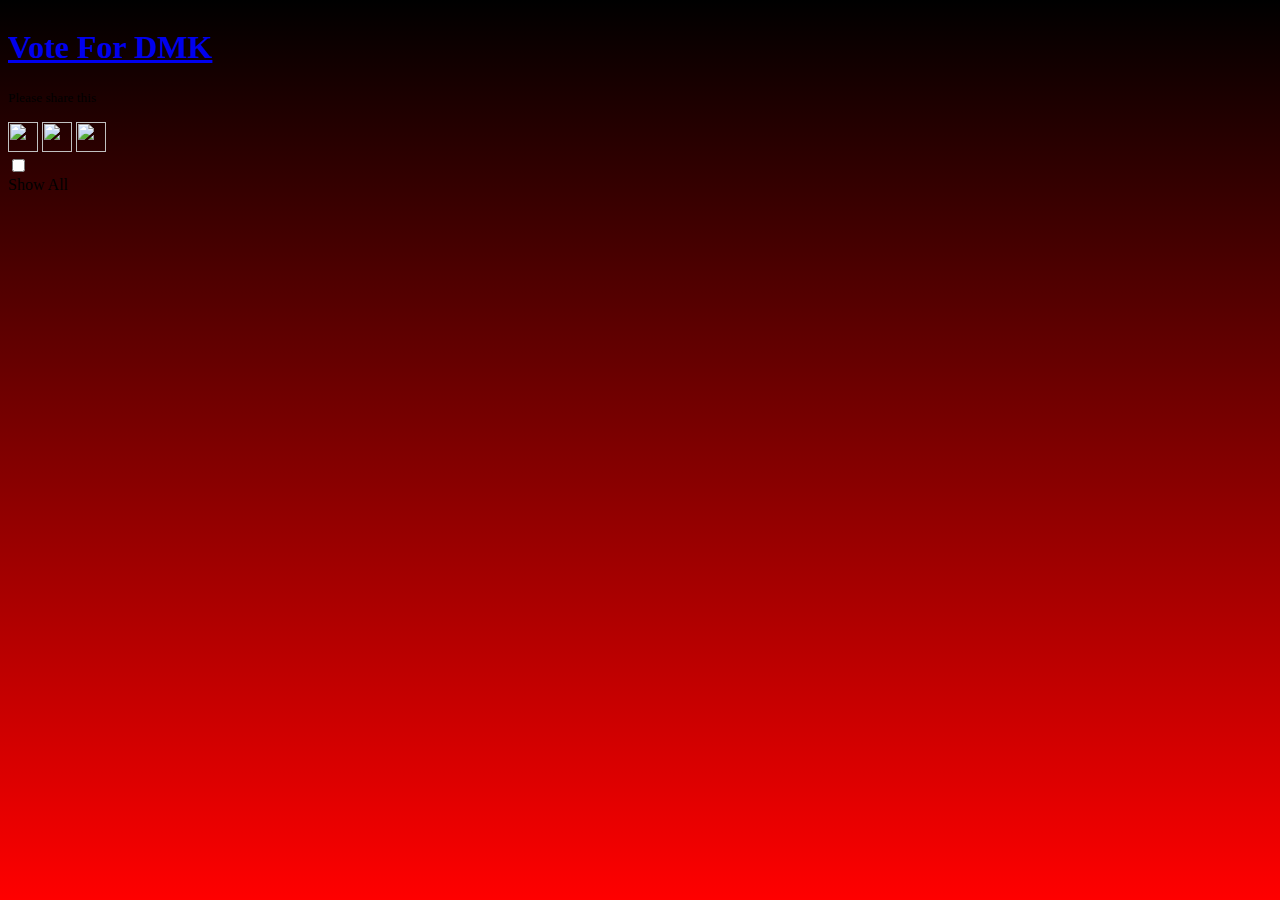
==== achievements.html @ 6b9a55b2 "news" ====
<!DOCTYPE html>
<html lang="en">
	<head>
		<meta charset="utf-8"/>
		<title>Vote for DMK</title>
		<meta content="Tamil Nadu Election. " name="description"/>
		<meta content="Vote for DMK" property="og:title"/>
		<meta content="Tamil Nadu Election" property="og:description"/>
		<meta content="image/bestoftt.png" property="og:image"/>
		<meta content="summary" name="twitter:card"/>
		<meta content="width=device-width, initial-scale=1" name="viewport"/>
		<link rel="shortcut icon" href="image/bestoftt.png" type="image/png" sizes="160x160">

		<meta name="keywords" content="Tamil Election" />

  <!-- Open Graph Meta -->
<!-- https://www.ondrinaivomvaa.in/ https://stalinani.com/  -->
  <meta property="og:url" content="https://votefordmk.github.io" />
  <meta property="og:image" content="image/bestoftt.png" />
  <meta property="og:type" content="article" />

  <!-- WhatsApp Preview -->

  <link itemprop="thumbnailUrl" href="image/bestoftt.png">
  <span itemprop="thumbnail" itemscope itemtype="http://schema.org/ImageObject">
    <link itemprop="url" href="image/bestoftt.png">
  </span>

  <!-- Twitter Summary -->
  <meta name="twitter:card" content="summary" />
  <meta name="twitter:site" content="@votefordmk" />
  <meta name="twitter:creator" content="@votefordmk" />

		<link href="css/designwebflow.css" rel="stylesheet" type="text/css"/>
		<link href="https://netdna.bootstrapcdn.com/font-awesome/3.2.1/css/font-awesome.css" rel="stylesheet">
		<script src="https://cdnjs.cloudflare.com/ajax/libs/jquery/3.2.1/jquery.min.js"></script>

		<script src="https://ajax.googleapis.com/ajax/libs/webfont/1.4.7/webfont.js" type="text/javascript"></script>
		<script type="text/javascript">WebFont.load({  google: {    families: ["Space Mono:regular,700","Merriweather Sans:regular,700,800","Chivo:regular,italic,700,700italic,900,900italic"]  }});</script>
		<!--[if lt IE 9]>
		<script src="https://cdnjs.cloudflare.com/ajax/libs/html5shiv/3.7.3/html5shiv.min.js" type="text/javascript"></script>
		<![endif] -->
		<script type="text/javascript">!function(o,c){var n=c.documentElement,t=" w-mod-";n.className+=t+"js",("ontouchstart"in o||o.DocumentTouch&&c instanceof DocumentTouch)&&(n.className+=t+"touch")}(window,document);</script>

		<script src="js/data3.json"></script>

		<style>

.social-network img {
    width: 30px;
    height: 30px;
    cursor: pointer;
}

body{
background: linear-gradient(black, red);
background-attachment: fixed;
}
.w-form-label{
text-overflow: ellipsis;
display: block;
white-space: nowrap;
overflow: hidden;
}
.html-embed {
    max-width: 80%;
}
@media (max-width: 768px){
.html-embed{
    font-size: 12px;
}
}
      
.category-collection-list-wrapper { overflow-x: hidden;}
.left-nav-div  { overflow-x: hidden;}

    /*change the thinkness of the scrollbar here*/
  ::-webkit-scrollbar {
    width: 10px;
    height: 10px;
    -webkit-box-shadow: inset 0 0 6px rgba(0,0,0,0);
    -webkit-border-radius: 10px;
    border-radius: 10px;
}
 /*add a shadow to the scrollbar here*/
::-webkit-scrollbar-track {
    -webkit-box-shadow: inset 0 0 0px rgba(0,0,0,0);
    -webkit-border-radius: 10px;
    border-radius: 10px;
}
/*this is the little scroll thumb in the bar*/
::-webkit-scrollbar-thumb {
    border-radius: 8px;
    background: #f8f8f8;
    height: 3px;
}
/*Typically you're not using this but you could if you really wanted to so I set it to be hidden, just remove this if you want it back*/
  ::-webkit-scrollbar-corner       { display: none; height: 0px; width: 0px; }

/**
CSS code : return to top button
*/
#return-to-top {
    position: fixed;
    bottom: 20px;
    right: 20px;
    background: rgb(0, 0, 0);
    background: rgba(0, 0, 0, 0.7);
    width: 50px;
    height: 50px;
    display: block;
    text-decoration: none;
    -webkit-border-radius: 35px;
    -moz-border-radius: 35px;
    border-radius: 35px;
    display: none;
    -webkit-transition: all 0.3s linear;
    -moz-transition: all 0.3s ease;
    -ms-transition: all 0.3s ease;
    -o-transition: all 0.3s ease;
    transition: all 0.3s ease;
}
#return-to-top i {
    color: #fff;
    margin: 0;
    position: relative;
    left: 16px;
    top: 13px;
    font-size: 19px;
    -webkit-transition: all 0.3s ease;
    -moz-transition: all 0.3s ease;
    -ms-transition: all 0.3s ease;
    -o-transition: all 0.3s ease;
    transition: all 0.3s ease;
}
#return-to-top:hover {
    background: rgba(0, 0, 0, 0.9);
}
#return-to-top:hover i {
    color: #fff;
    top: 5px;
}


</style>


</head>
<body class="body">
	<div role="main" class="section">
		<div class="left-nav-div">
			<a href="/" class="link-block-2 w-inline-block w--current">
				<h1 class="heading-logo">Vote For DMK</h1>
			</a>
<div class="other-links-div"><div class="social-network">
<p class="secondary-link"><small>Please share this</small></p>
<a onclick="shareOnFB()"><img src="https://stalinani.com/assets/images/fb.png"></a>
<a onclick="shareOnwhatsapp()"><img src="https://stalinani.com/assets/images/whatsapp.png"></a>
<a onclick="shareOntwitter()"><img src="https://stalinani.com/assets/images/twitter.png"></a>
</div>			</div>

<div class="category-collection-list-wrapper w-hidden-tiny w-dyn-list">
			</div>

			<div id= "cat-list" class="category-collection-list-wrapper w-dyn-list">

			</div>


			<div class="html-embed show-all-item w-hidden-main w-hidden-medium w-hidden-small w-hidden-tiny w-embed">
				<div class="checkbox w-checkbox">
					<input type="checkbox" id="clear" name="Checkbox" data-name="Checkbox" class="w-checkbox-input clear" value="all" >
						<label for="clear" class="w-form-label">Show All</label>
					</div>
			</div>

		</div>

		<div class="content-div">
			<div class="collection-list-wrapper w-dyn-list">
				<div id="target-container" class="filter-list w-dyn-items">

				</div>
			</div>
		</div>
	</div>
		<a href="javascript:" id="return-to-top"><i class="icon-chevron-up"></i></a>

</button>


</body>

	<script src="https://cdnjs.cloudflare.com/ajax/libs/mixitup/3.3.0/mixitup.min.js"></script>
	<script src="js/videoflow.js"></script>
<script>


		// ===== Scroll to Top ====
		$(window).scroll(function() {
		    if ($(this).scrollTop() >= 500) {        // If page is scrolled more than 50px
		        $('#return-to-top').fadeIn(200);    // Fade in the arrow
		    } else {
		        $('#return-to-top').fadeOut(200);   // Else fade out the arrow
		    }
		});
		$('#return-to-top').click(function() {      // When arrow is clicked
		    $('body,html').animate({
		        scrollTop : 0                       // Scroll to top of body
		    }, 500);
		});
</script>
<!-- Global site tag (gtag.js) - Google Analytics -->
<script async src="https://www.googletagmanager.com/gtag/js?id=G-0QZVCWCKF4"></script>
<script>
  window.dataLayer = window.dataLayer || [];
  function gtag(){dataLayer.push(arguments);}
  gtag('js', new Date());

  gtag('config', 'G-0QZVCWCKF4');
</script>
</html>
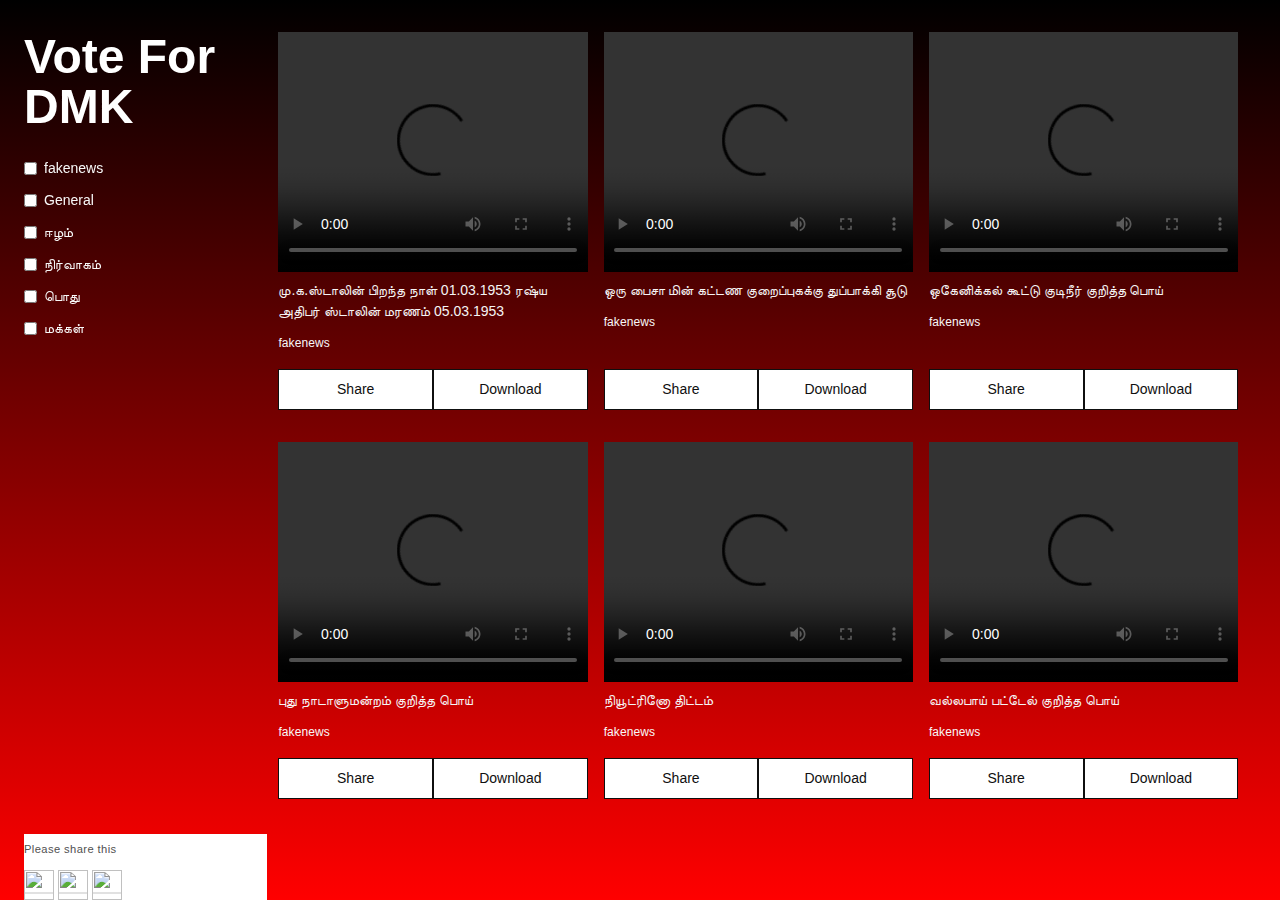
==== commit e72f7901: "Update achievements.html" ====
--- a/achievements.html
+++ b/achievements.html
@@ -3,22 +3,23 @@
 	<head>
 		<meta charset="utf-8"/>
 		<title>Vote for DMK</title>
-		<meta content="Tamil Nadu Election. " name="description"/>
-		<meta content="Vote for DMK" property="og:title"/>
-		<meta content="Tamil Nadu Election" property="og:description"/>
-		<meta content="image/bestoftt.png" property="og:image"/>
-		<meta content="summary" name="twitter:card"/>
+		<meta content="Tamil Nadu Election. DMK campaign" name="description"/>
+		<meta content="Vote for DMK?" property="og:title"/>
+		<meta content="திமுகவிற்கு ஓட்டு போட போறீங்களா? இத பார்த்துட்டு போடுங்க" property="og:description"/>
+		<meta content="image/bestoftt.png" property="og:image"/>		
 		<meta content="width=device-width, initial-scale=1" name="viewport"/>
 		<link rel="shortcut icon" href="image/bestoftt.png" type="image/png" sizes="160x160">
-
-		<meta name="keywords" content="Tamil Election" />
+		<meta name="keywords" content="Tamil, Election, DMK" />
 
   <!-- Open Graph Meta -->
 <!-- https://www.ondrinaivomvaa.in/ https://stalinani.com/  -->
+		
+<meta property="og:site_name" content="VoteforDMK"/>
   <meta property="og:url" content="https://votefordmk.github.io" />
   <meta property="og:image" content="image/bestoftt.png" />
   <meta property="og:type" content="article" />
-
+<meta property="og:title" content="Vote For DMK?" />
+<meta property="og:description" content="திமுகவிற்கு ஓட்டு போட போறீங்களா? இத பார்த்துட்டு போடுங்க" />
   <!-- WhatsApp Preview -->
 
   <link itemprop="thumbnailUrl" href="image/bestoftt.png">
@@ -26,11 +27,17 @@
     <link itemprop="url" href="image/bestoftt.png">
   </span>
 
+		
+		
   <!-- Twitter Summary -->
+
+<meta name="twitter:title" content="Vote For DMK?" />
+<meta name="twitter:description" content="திமுகவிற்கு ஓட்டு போட போறீங்களா? இத பார்த்துட்டு போடுங்க" />
+<meta name="twitter:image" content="image/bestoftt.png" />		
   <meta name="twitter:card" content="summary" />
   <meta name="twitter:site" content="@votefordmk" />
   <meta name="twitter:creator" content="@votefordmk" />
-
+		
 		<link href="css/designwebflow.css" rel="stylesheet" type="text/css"/>
 		<link href="https://netdna.bootstrapcdn.com/font-awesome/3.2.1/css/font-awesome.css" rel="stylesheet">
 		<script src="https://cdnjs.cloudflare.com/ajax/libs/jquery/3.2.1/jquery.min.js"></script>
@@ -219,4 +226,4 @@
 
   gtag('config', 'G-0QZVCWCKF4');
 </script>
-</html>+</html>
--- a/css/designwebflow.css
+++ b/css/designwebflow.css
@@ -0,0 +1,789 @@
+/* Generated on: Mon Sep 24 2018 17:21:50 GMT+0000 (UTC) */
+/* ==========================================================================
+   normalize.css v3.0.3 | MIT License | github.com/necolas/normalize.css 
+   ========================================================================== */
+/*! normalize.css v3.0.3 | MIT License | github.com/necolas/normalize.css */html{font-family:sans-serif;-ms-text-size-adjust:100%;-webkit-text-size-adjust:100%}body{margin:0}article,aside,details,figcaption,figure,footer,header,hgroup,main,menu,nav,section,summary{display:block}audio,canvas,progress,video{display:inline-block;vertical-align:baseline}audio:not([controls]){display:none;height:0}[hidden],template{display:none}a{background-color:transparent}a:active,a:hover{outline:0}abbr[title]{border-bottom:1px dotted}b,strong{font-weight:bold}dfn{font-style:italic}h1{font-size:2em;margin:.67em 0}mark{background:#ff0;color:#000}small{font-size:80%}sub,sup{font-size:75%;line-height:0;position:relative;vertical-align:baseline}sup{top:-0.5em}sub{bottom:-0.25em}img{border:0}svg:not(:root){overflow:hidden}figure{margin:1em 40px}hr{box-sizing:content-box;height:0}pre{overflow:auto}code,kbd,pre,samp{font-family:monospace,monospace;font-size:1em}button,input,optgroup,select,textarea{color:inherit;font:inherit;margin:0}button{overflow:visible}button,select{text-transform:none}button,html input[type="button"],input[type="reset"]{-webkit-appearance:button;cursor:pointer}button[disabled],html input[disabled]{cursor:default}button::-moz-focus-inner,input::-moz-focus-inner{border:0;padding:0}input{line-height:normal}input[type="checkbox"],input[type="radio"]{box-sizing:border-box;padding:0}input[type="number"]::-webkit-inner-spin-button,input[type="number"]::-webkit-outer-spin-button{height:auto}input[type="search"]{-webkit-appearance:none}input[type="search"]::-webkit-search-cancel-button,input[type="search"]::-webkit-search-decoration{-webkit-appearance:none}fieldset{border:1px solid #c0c0c0;margin:0 2px;padding:.35em .625em .75em}legend{border:0;padding:0}textarea{overflow:auto}optgroup{font-weight:bold}table{border-collapse:collapse;border-spacing:0}td,th{padding:0}
+
+/* ==========================================================================
+   Start of base Webflow CSS - If you're looking for some ultra-clean CSS, skip the boilerplate and see the unminified code below.
+   ========================================================================== */
+@font-face{font-family:'webflow-icons';src:url("[data-uri]") format('truetype');font-weight:normal;font-style:normal}[class^="w-icon-"],[class*=" w-icon-"]{font-family:'webflow-icons' !important;speak:none;font-style:normal;font-weight:normal;font-variant:normal;text-transform:none;line-height:1;-webkit-font-smoothing:antialiased;-moz-osx-font-smoothing:grayscale}.w-icon-slider-right:before{content:"\e600"}.w-icon-slider-left:before{content:"\e601"}.w-icon-nav-menu:before{content:"\e602"}.w-icon-arrow-down:before,.w-icon-dropdown-toggle:before{content:"\e603"}.w-icon-file-upload-remove:before{content:"\e900"}.w-icon-file-upload-icon:before{content:"\e903"}*{-webkit-box-sizing:border-box;-moz-box-sizing:border-box;box-sizing:border-box}html{height:100%}body{margin:0;min-height:100%;background-color:#fff;font-family:Arial,sans-serif;font-size:14px;line-height:20px;color:#333}img{max-width:100%;vertical-align:middle;display:inline-block}html.w-mod-touch *{background-attachment:scroll !important}.w-block{display:block}.w-inline-block{max-width:100%;display:inline-block}.w-clearfix:before,.w-clearfix:after{content:" ";display:table}.w-clearfix:after{clear:both}.w-hidden{display:none}.w-button{display:inline-block;padding:9px 15px;background-color:#3898EC;color:white;border:0;line-height:inherit;text-decoration:none;cursor:pointer;border-radius:0}input.w-button{-webkit-appearance:button}html[data-w-dynpage] [data-w-cloak]{color:transparent !important}.w-webflow-badge,.w-webflow-badge *{position:static;left:auto;top:auto;right:auto;bottom:auto;z-index:auto;display:block;visibility:visible;overflow:visible;overflow-x:visible;overflow-y:visible;box-sizing:border-box;width:auto;height:auto;max-height:none;max-width:none;min-height:0;min-width:0;margin:0;padding:0;float:none;clear:none;border:0 none transparent;border-radius:0;background:none;background-image:none;background-position:0 0;background-size:auto auto;background-repeat:repeat;background-origin:padding-box;background-clip:border-box;background-attachment:scroll;background-color:transparent;box-shadow:none;opacity:1;transform:none;transition:none;direction:ltr;font-family:inherit;font-weight:inherit;color:inherit;font-size:inherit;line-height:inherit;font-style:inherit;font-variant:inherit;text-align:inherit;letter-spacing:inherit;text-decoration:inherit;text-indent:0;text-transform:inherit;list-style-type:disc;text-shadow:none;font-smoothing:auto;vertical-align:baseline;cursor:inherit;white-space:inherit;word-break:normal;word-spacing:normal;word-wrap:normal}.w-webflow-badge{position:fixed !important;display:inline-block !important;visibility:visible !important;z-index:2147483647 !important;top:auto !important;right:12px !important;bottom:12px !important;left:auto !important;color:#AAADB0 !important;background-color:#fff !important;border-radius:3px !important;padding:6px 8px 6px 6px !important;font-size:12px !important;opacity:1 !important;line-height:14px !important;text-decoration:none !important;transform:none !important;margin:0 !important;width:auto !important;height:auto !important;overflow:visible !important;white-space:nowrap;box-shadow:0 0 0 1px rgba(0,0,0,0.1),0 1px 3px rgba(0,0,0,0.1)}.w-webflow-badge>img{display:inline-block !important;visibility:visible !important;opacity:1 !important;vertical-align:middle !important}h1,h2,h3,h4,h5,h6{font-weight:bold;margin-bottom:10px}h1{font-size:38px;line-height:44px;margin-top:20px}h2{font-size:32px;line-height:36px;margin-top:20px}h3{font-size:24px;line-height:30px;margin-top:20px}h4{font-size:18px;line-height:24px;margin-top:10px}h5{font-size:14px;line-height:20px;margin-top:10px}h6{font-size:12px;line-height:18px;margin-top:10px}p{margin-top:0;margin-bottom:10px}blockquote{margin:0 0 10px 0;padding:10px 20px;border-left:5px solid #E2E2E2;font-size:18px;line-height:22px}figure{margin:0;margin-bottom:10px}figcaption{margin-top:5px;text-align:center}ul,ol{margin-top:0;margin-bottom:10px;padding-left:40px}.w-list-unstyled{padding-left:0;list-style:none}.w-embed:before,.w-embed:after{content:" ";display:table}.w-embed:after{clear:both}.w-video{width:100%;position:relative;padding:0}.w-video iframe,.w-video object,.w-video embed{position:absolute;top:0;left:0;width:100%;height:100%}fieldset{padding:0;margin:0;border:0}button,html input[type="button"],input[type="reset"]{border:0;cursor:pointer;-webkit-appearance:button}.w-form{margin:0 0 15px}.w-form-done{display:none;padding:20px;text-align:center;background-color:#dddddd}.w-form-fail{display:none;margin-top:10px;padding:10px;background-color:#ffdede}label{display:block;margin-bottom:5px;font-weight:bold}.w-input,.w-select{display:block;width:100%;height:38px;padding:8px 12px;margin-bottom:10px;font-size:14px;line-height:1.42857143;color:#333333;vertical-align:middle;background-color:#ffffff;border:1px solid #cccccc}.w-input:-moz-placeholder,.w-select:-moz-placeholder{color:#999}.w-input::-moz-placeholder,.w-select::-moz-placeholder{color:#999;opacity:1}.w-input:-ms-input-placeholder,.w-select:-ms-input-placeholder{color:#999}.w-input::-webkit-input-placeholder,.w-select::-webkit-input-placeholder{color:#999}.w-input:focus,.w-select:focus{border-color:#3898EC;outline:0}.w-input[disabled],.w-select[disabled],.w-input[readonly],.w-select[readonly],fieldset[disabled] .w-input,fieldset[disabled] .w-select{cursor:not-allowed;background-color:#eeeeee}textarea.w-input,textarea.w-select{height:auto}.w-select{background-image:-webkit-linear-gradient(white 0, #f3f3f3 100%);background-image:linear-gradient(white 0, #f3f3f3 100%)}.w-select[multiple]{height:auto}.w-form-label{display:inline-block;cursor:pointer;font-weight:normal;margin-bottom:0}.w-checkbox,.w-radio{display:block;margin-bottom:5px;padding-left:20px}.w-checkbox:before,.w-radio:before,.w-checkbox:after,.w-radio:after{content:" ";display:table}.w-checkbox:after,.w-radio:after{clear:both}.w-checkbox-input,.w-radio-input{margin:4px 0 0;margin-top:1px \9;line-height:normal;float:left;margin-left:-20px}.w-radio-input{margin-top:3px}.w-file-upload{display:block;margin-bottom:10px}.w-file-upload-input{width:.1px;height:.1px;opacity:0;overflow:hidden;position:absolute;z-index:-100}.w-file-upload-default,.w-file-upload-uploading,.w-file-upload-success{display:inline-block;color:#333333}.w-file-upload-error{display:block;margin-top:10px}.w-file-upload-default.w-hidden,.w-file-upload-uploading.w-hidden,.w-file-upload-error.w-hidden,.w-file-upload-success.w-hidden{display:none}.w-file-upload-uploading-btn{display:flex;font-size:14px;font-weight:normal;cursor:pointer;margin:0;padding:8px 12px;border:1px solid #cccccc;background-color:#fafafa}.w-file-upload-file{display:flex;flex-grow:1;justify-content:space-between;margin:0;padding:8px 9px 8px 11px;border:1px solid #cccccc;background-color:#fafafa}.w-file-upload-file-name{font-size:14px;font-weight:normal;display:block}.w-file-remove-link{margin-top:3px;margin-left:10px;width:auto;height:auto;padding:3px;display:block;cursor:pointer}.w-icon-file-upload-remove{margin:auto;font-size:10px}.w-file-upload-error-msg{display:inline-block;color:#ea384c;padding:2px 0}.w-file-upload-info{display:inline-block;line-height:38px;padding:0 12px}.w-file-upload-label{display:inline-block;font-size:14px;font-weight:normal;cursor:pointer;margin:0;padding:8px 12px;border:1px solid #cccccc;background-color:#fafafa}.w-icon-file-upload-icon,.w-icon-file-upload-uploading{display:inline-block;margin-right:8px;width:20px}.w-icon-file-upload-uploading{height:20px}.w-container{margin-left:auto;margin-right:auto;max-width:940px}.w-container:before,.w-container:after{content:" ";display:table}.w-container:after{clear:both}.w-container .w-row{margin-left:-10px;margin-right:-10px}.w-row:before,.w-row:after{content:" ";display:table}.w-row:after{clear:both}.w-row .w-row{margin-left:0;margin-right:0}.w-col{position:relative;float:left;width:100%;min-height:1px;padding-left:10px;padding-right:10px}.w-col .w-col{padding-left:0;padding-right:0}.w-col-1{width:8.33333333%}.w-col-2{width:16.66666667%}.w-col-3{width:25%}.w-col-4{width:33.33333333%}.w-col-5{width:41.66666667%}.w-col-6{width:50%}.w-col-7{width:58.33333333%}.w-col-8{width:66.66666667%}.w-col-9{width:75%}.w-col-10{width:83.33333333%}.w-col-11{width:91.66666667%}.w-col-12{width:100%}.w-hidden-main{display:none !important}@media screen and (max-width:991px){.w-container{max-width:728px}.w-hidden-main{display:inherit !important}.w-hidden-medium{display:none !important}.w-col-medium-1{width:8.33333333%}.w-col-medium-2{width:16.66666667%}.w-col-medium-3{width:25%}.w-col-medium-4{width:33.33333333%}.w-col-medium-5{width:41.66666667%}.w-col-medium-6{width:50%}.w-col-medium-7{width:58.33333333%}.w-col-medium-8{width:66.66666667%}.w-col-medium-9{width:75%}.w-col-medium-10{width:83.33333333%}.w-col-medium-11{width:91.66666667%}.w-col-medium-12{width:100%}.w-col-stack{width:100%;left:auto;right:auto}}@media screen and (max-width:767px){.w-hidden-main{display:inherit !important}.w-hidden-medium{display:inherit !important}.w-hidden-small{display:none !important}.w-row,.w-container .w-row{margin-left:0;margin-right:0}.w-col{width:100%;left:auto;right:auto}.w-col-small-1{width:8.33333333%}.w-col-small-2{width:16.66666667%}.w-col-small-3{width:25%}.w-col-small-4{width:33.33333333%}.w-col-small-5{width:41.66666667%}.w-col-small-6{width:50%}.w-col-small-7{width:58.33333333%}.w-col-small-8{width:66.66666667%}.w-col-small-9{width:75%}.w-col-small-10{width:83.33333333%}.w-col-small-11{width:91.66666667%}.w-col-small-12{width:100%}}@media screen and (max-width:479px){.w-container{max-width:none}.w-hidden-main{display:inherit !important}.w-hidden-medium{display:inherit !important}.w-hidden-small{display:inherit !important}.w-hidden-tiny{display:none !important}.w-col{width:100%}.w-col-tiny-1{width:8.33333333%}.w-col-tiny-2{width:16.66666667%}.w-col-tiny-3{width:25%}.w-col-tiny-4{width:33.33333333%}.w-col-tiny-5{width:41.66666667%}.w-col-tiny-6{width:50%}.w-col-tiny-7{width:58.33333333%}.w-col-tiny-8{width:66.66666667%}.w-col-tiny-9{width:75%}.w-col-tiny-10{width:83.33333333%}.w-col-tiny-11{width:91.66666667%}.w-col-tiny-12{width:100%}}.w-widget{position:relative}.w-widget-map{width:100%;height:400px}.w-widget-map label{width:auto;display:inline}.w-widget-map img{max-width:inherit}.w-widget-map .gm-style-iw{width:90% !important;height:auto !important;top:7px !important;left:6% !important;display:inline;text-align:center;overflow:hidden}.w-widget-map .gm-style-iw+div{display:none}.w-widget-twitter{overflow:hidden}.w-widget-twitter-count-shim{display:inline-block;vertical-align:top;position:relative;width:28px;height:20px;text-align:center;background:white;border:#758696 solid 1px;border-radius:3px}.w-widget-twitter-count-shim *{pointer-events:none;-webkit-user-select:none;-moz-user-select:none;-ms-user-select:none;user-select:none}.w-widget-twitter-count-shim .w-widget-twitter-count-inner{position:relative;font-size:15px;line-height:12px;text-align:center;color:#999;font-family:serif}.w-widget-twitter-count-shim .w-widget-twitter-count-clear{position:relative;display:block}.w-widget-twitter-count-shim.w--large{width:36px;height:28px;margin-left:7px}.w-widget-twitter-count-shim.w--large .w-widget-twitter-count-inner{font-size:18px;line-height:18px}.w-widget-twitter-count-shim:not(.w--vertical){margin-left:5px;margin-right:8px}.w-widget-twitter-count-shim:not(.w--vertical).w--large{margin-left:6px}.w-widget-twitter-count-shim:not(.w--vertical):before,.w-widget-twitter-count-shim:not(.w--vertical):after{top:50%;left:0;border:solid transparent;content:" ";height:0;width:0;position:absolute;pointer-events:none}.w-widget-twitter-count-shim:not(.w--vertical):before{border-color:rgba(117,134,150,0);border-right-color:#5d6c7b;border-width:4px;margin-left:-9px;margin-top:-4px}.w-widget-twitter-count-shim:not(.w--vertical).w--large:before{border-width:5px;margin-left:-10px;margin-top:-5px}.w-widget-twitter-count-shim:not(.w--vertical):after{border-color:rgba(255,255,255,0);border-right-color:white;border-width:4px;margin-left:-8px;margin-top:-4px}.w-widget-twitter-count-shim:not(.w--vertical).w--large:after{border-width:5px;margin-left:-9px;margin-top:-5px}.w-widget-twitter-count-shim.w--vertical{width:61px;height:33px;margin-bottom:8px}.w-widget-twitter-count-shim.w--vertical:before,.w-widget-twitter-count-shim.w--vertical:after{top:100%;left:50%;border:solid transparent;content:" ";height:0;width:0;position:absolute;pointer-events:none}.w-widget-twitter-count-shim.w--vertical:before{border-color:rgba(117,134,150,0);border-top-color:#5d6c7b;border-width:5px;margin-left:-5px}.w-widget-twitter-count-shim.w--vertical:after{border-color:rgba(255,255,255,0);border-top-color:white;border-width:4px;margin-left:-4px}.w-widget-twitter-count-shim.w--vertical .w-widget-twitter-count-inner{font-size:18px;line-height:22px}.w-widget-twitter-count-shim.w--vertical.w--large{width:76px}.w-widget-gplus{overflow:hidden}.w-background-video{position:relative;overflow:hidden;height:500px;color:white}.w-background-video>video{background-size:cover;background-position:50% 50%;position:absolute;right:-100%;bottom:-100%;top:-100%;left:-100%;margin:auto;min-width:100%;min-height:100%;z-index:-100}.w-background-video>video::-webkit-media-controls-start-playback-button{display:none !important;-webkit-appearance:none}.w-slider{position:relative;height:300px;text-align:center;background:#dddddd;clear:both;-webkit-tap-highlight-color:rgba(0,0,0,0);tap-highlight-color:rgba(0,0,0,0)}.w-slider-mask{position:relative;display:block;overflow:hidden;z-index:1;left:0;right:0;height:100%;white-space:nowrap}.w-slide{position:relative;display:inline-block;vertical-align:top;width:100%;height:100%;white-space:normal;text-align:left}.w-slider-nav{position:absolute;z-index:2;top:auto;right:0;bottom:0;left:0;margin:auto;padding-top:10px;height:40px;text-align:center;-webkit-tap-highlight-color:rgba(0,0,0,0);tap-highlight-color:rgba(0,0,0,0)}.w-slider-nav.w-round>div{border-radius:100%}.w-slider-nav.w-num>div{width:auto;height:auto;padding:.2em .5em;font-size:inherit;line-height:inherit}.w-slider-nav.w-shadow>div{box-shadow:0 0 3px rgba(51,51,51,0.4)}.w-slider-nav-invert{color:#fff}.w-slider-nav-invert>div{background-color:rgba(34,34,34,0.4)}.w-slider-nav-invert>div.w-active{background-color:#222}.w-slider-dot{position:relative;display:inline-block;width:1em;height:1em;background-color:rgba(255,255,255,0.4);cursor:pointer;margin:0 3px .5em;transition:background-color 100ms,color 100ms}.w-slider-dot.w-active{background-color:#fff}.w-slider-arrow-left,.w-slider-arrow-right{position:absolute;width:80px;top:0;right:0;bottom:0;left:0;margin:auto;cursor:pointer;overflow:hidden;color:white;font-size:40px;-webkit-tap-highlight-color:rgba(0,0,0,0);tap-highlight-color:rgba(0,0,0,0);-webkit-user-select:none;-moz-user-select:none;-ms-user-select:none;user-select:none}.w-slider-arrow-left [class^="w-icon-"],.w-slider-arrow-right [class^="w-icon-"],.w-slider-arrow-left [class*=" w-icon-"],.w-slider-arrow-right [class*=" w-icon-"]{position:absolute}.w-slider-arrow-left{z-index:3;right:auto}.w-slider-arrow-right{z-index:4;left:auto}.w-icon-slider-left,.w-icon-slider-right{top:0;right:0;bottom:0;left:0;margin:auto;width:1em;height:1em}.w-dropdown{display:inline-block;position:relative;text-align:left;margin-left:auto;margin-right:auto;z-index:900}.w-dropdown-btn,.w-dropdown-toggle,.w-dropdown-link{position:relative;vertical-align:top;text-decoration:none;color:#222222;padding:20px;text-align:left;margin-left:auto;margin-right:auto;white-space:nowrap}.w-dropdown-toggle{-webkit-user-select:none;-moz-user-select:none;-ms-user-select:none;user-select:none;display:inline-block;cursor:pointer;padding-right:40px}.w-icon-dropdown-toggle{position:absolute;top:0;right:0;bottom:0;margin:auto;margin-right:20px;width:1em;height:1em}.w-dropdown-list{position:absolute;background:#dddddd;display:none;min-width:100%}.w-dropdown-list.w--open{display:block}.w-dropdown-link{padding:10px 20px;display:block;color:#222222}.w-dropdown-link.w--current{color:#0082f3}.w-nav[data-collapse="all"] .w-dropdown,.w-nav[data-collapse="all"] .w-dropdown-toggle{display:block}.w-nav[data-collapse="all"] .w-dropdown-list{position:static}@media screen and (max-width:991px){.w-nav[data-collapse="medium"] .w-dropdown,.w-nav[data-collapse="medium"] .w-dropdown-toggle{display:block}.w-nav[data-collapse="medium"] .w-dropdown-list{position:static}}@media screen and (max-width:767px){.w-nav[data-collapse="small"] .w-dropdown,.w-nav[data-collapse="small"] .w-dropdown-toggle{display:block}.w-nav[data-collapse="small"] .w-dropdown-list{position:static}.w-nav-brand{padding-left:10px}}@media screen and (max-width:479px){.w-nav[data-collapse="tiny"] .w-dropdown,.w-nav[data-collapse="tiny"] .w-dropdown-toggle{display:block}.w-nav[data-collapse="tiny"] .w-dropdown-list{position:static}}.w-lightbox-backdrop{color:#000;cursor:auto;font-family:serif;font-size:medium;font-style:normal;font-variant:normal;font-weight:normal;letter-spacing:normal;line-height:normal;list-style:disc;text-align:start;text-indent:0;text-shadow:none;text-transform:none;visibility:visible;white-space:normal;word-break:normal;word-spacing:normal;word-wrap:normal;position:fixed;top:0;right:0;bottom:0;left:0;color:#fff;font-family:"Helvetica Neue",Helvetica,Ubuntu,"Segoe UI",Verdana,sans-serif;font-size:17px;line-height:1.2;font-weight:300;text-align:center;background:rgba(0,0,0,0.9);z-index:2000;outline:0;opacity:0;-webkit-user-select:none;-moz-user-select:none;-ms-user-select:none;-webkit-tap-highlight-color:transparent;-webkit-transform:translate(0, 0)}.w-lightbox-backdrop,.w-lightbox-container{height:100%;overflow:auto;-webkit-overflow-scrolling:touch}.w-lightbox-content{position:relative;height:100vh;overflow:hidden}.w-lightbox-view{position:absolute;width:100vw;height:100vh;opacity:0}.w-lightbox-view:before{content:"";height:100vh}.w-lightbox-group,.w-lightbox-group .w-lightbox-view,.w-lightbox-group .w-lightbox-view:before{height:86vh}.w-lightbox-frame,.w-lightbox-view:before{display:inline-block;vertical-align:middle}.w-lightbox-figure{position:relative;margin:0}.w-lightbox-group .w-lightbox-figure{cursor:pointer}.w-lightbox-img{width:auto;height:auto;max-width:none}.w-lightbox-image{display:block;float:none;max-width:100vw;max-height:100vh}.w-lightbox-group .w-lightbox-image{max-height:86vh}.w-lightbox-caption{position:absolute;right:0;bottom:0;left:0;padding:.5em 1em;background:rgba(0,0,0,0.4);text-align:left;text-overflow:ellipsis;white-space:nowrap;overflow:hidden}.w-lightbox-embed{position:absolute;top:0;right:0;bottom:0;left:0;width:100%;height:100%}.w-lightbox-control{position:absolute;top:0;width:4em;background-size:24px;background-repeat:no-repeat;background-position:center;cursor:pointer;-webkit-transition:all .3s;transition:all .3s}.w-lightbox-left{display:none;bottom:0;left:0;background-image:url("[data-uri]")}.w-lightbox-right{display:none;right:0;bottom:0;background-image:url("[data-uri]")}.w-lightbox-close{right:0;height:2.6em;background-image:url("[data-uri]");background-size:18px}.w-lightbox-strip{position:absolute;bottom:0;left:0;right:0;padding:0 1vh;line-height:0;white-space:nowrap;overflow-x:auto;overflow-y:hidden}.w-lightbox-item{display:inline-block;width:10vh;padding:2vh 1vh;box-sizing:content-box;cursor:pointer;-webkit-transform:translate3d(0, 0, 0)}.w-lightbox-active{opacity:.3}.w-lightbox-thumbnail{position:relative;height:10vh;background:#222;overflow:hidden}.w-lightbox-thumbnail-image{position:absolute;top:0;left:0}.w-lightbox-thumbnail .w-lightbox-tall{top:50%;width:100%;-webkit-transform:translate(0, -50%);-ms-transform:translate(0, -50%);transform:translate(0, -50%)}.w-lightbox-thumbnail .w-lightbox-wide{left:50%;height:100%;-webkit-transform:translate(-50%, 0);-ms-transform:translate(-50%, 0);transform:translate(-50%, 0)}.w-lightbox-spinner{position:absolute;top:50%;left:50%;box-sizing:border-box;width:40px;height:40px;margin-top:-20px;margin-left:-20px;border:5px solid rgba(0,0,0,0.4);border-radius:50%;-webkit-animation:spin .8s infinite linear;animation:spin .8s infinite linear}.w-lightbox-spinner:after{content:"";position:absolute;top:-4px;right:-4px;bottom:-4px;left:-4px;border:3px solid transparent;border-bottom-color:#fff;border-radius:50%}.w-lightbox-hide{display:none}.w-lightbox-noscroll{overflow:hidden}@media (min-width:768px){.w-lightbox-content{height:96vh;margin-top:2vh}.w-lightbox-view,.w-lightbox-view:before{height:96vh}.w-lightbox-group,.w-lightbox-group .w-lightbox-view,.w-lightbox-group .w-lightbox-view:before{height:84vh}.w-lightbox-image{max-width:96vw;max-height:96vh}.w-lightbox-group .w-lightbox-image{max-width:82.3vw;max-height:84vh}.w-lightbox-left,.w-lightbox-right{display:block;opacity:.5}.w-lightbox-close{opacity:.8}.w-lightbox-control:hover{opacity:1}}.w-lightbox-inactive,.w-lightbox-inactive:hover{opacity:0}.w-richtext:before,.w-richtext:after{content:" ";display:table}.w-richtext:after{clear:both}.w-richtext[contenteditable="true"]:before,.w-richtext[contenteditable="true"]:after{white-space:initial}.w-richtext ol,.w-richtext ul{overflow:hidden}.w-richtext .w-richtext-figure-selected.w-richtext-figure-type-video div:before,.w-richtext .w-richtext-figure-selected[data-rt-type="video"] div:before{outline:2px solid #2895f7}.w-richtext .w-richtext-figure-selected.w-richtext-figure-type-image div,.w-richtext .w-richtext-figure-selected[data-rt-type="image"] div{outline:2px solid #2895f7}.w-richtext figure.w-richtext-figure-type-video>div:before,.w-richtext figure[data-rt-type="video"]>div:before{content:'';position:absolute;display:none;left:0;top:0;right:0;bottom:0;z-index:1}.w-richtext figure{position:relative;max-width:60%}.w-richtext figure>div:before{cursor:default !important}.w-richtext figure img{width:100%}.w-richtext figure figcaption.w-richtext-figcaption-placeholder{opacity:.6}.w-richtext figure div{font-size:0;color:transparent}.w-richtext figure.w-richtext-figure-type-image,.w-richtext figure[data-rt-type="image"]{display:table}.w-richtext figure.w-richtext-figure-type-image>div,.w-richtext figure[data-rt-type="image"]>div{display:inline-block}.w-richtext figure.w-richtext-figure-type-image>figcaption,.w-richtext figure[data-rt-type="image"]>figcaption{display:table-caption;caption-side:bottom}.w-richtext figure.w-richtext-figure-type-video,.w-richtext figure[data-rt-type="video"]{width:60%;height:0}.w-richtext figure.w-richtext-figure-type-video iframe,.w-richtext figure[data-rt-type="video"] iframe{position:absolute;top:0;left:0;width:100%;height:100%}.w-richtext figure.w-richtext-figure-type-video>div,.w-richtext figure[data-rt-type="video"]>div{width:100%}.w-richtext figure.w-richtext-align-center{margin-right:auto;margin-left:auto;clear:both}.w-richtext figure.w-richtext-align-center.w-richtext-figure-type-image>div,.w-richtext figure.w-richtext-align-center[data-rt-type="image"]>div{max-width:100%}.w-richtext figure.w-richtext-align-normal{clear:both}.w-richtext figure.w-richtext-align-fullwidth{width:100%;max-width:100%;text-align:center;clear:both;display:block;margin-right:auto;margin-left:auto}.w-richtext figure.w-richtext-align-fullwidth>div{display:inline-block;padding-bottom:inherit}.w-richtext figure.w-richtext-align-fullwidth>figcaption{display:block}.w-richtext figure.w-richtext-align-floatleft{float:left;margin-right:15px;clear:none}.w-richtext figure.w-richtext-align-floatright{float:right;margin-left:15px;clear:none}.w-nav{position:relative;background:#dddddd;z-index:1000}.w-nav:before,.w-nav:after{content:" ";display:table}.w-nav:after{clear:both}.w-nav-brand{position:relative;float:left;text-decoration:none;color:#333333}.w-nav-link{position:relative;display:inline-block;vertical-align:top;text-decoration:none;color:#222222;padding:20px;text-align:left;margin-left:auto;margin-right:auto}.w-nav-link.w--current{color:#0082f3}.w-nav-menu{position:relative;float:right}.w--nav-menu-open{display:block !important;position:absolute;top:100%;left:0;right:0;background:#C8C8C8;text-align:center;overflow:visible;min-width:200px}.w--nav-link-open{display:block;position:relative}.w-nav-overlay{position:absolute;overflow:hidden;display:none;top:100%;left:0;right:0;width:100%}.w-nav-overlay .w--nav-menu-open{top:0}.w-nav[data-animation="over-left"] .w-nav-overlay{width:auto}.w-nav[data-animation="over-left"] .w-nav-overlay,.w-nav[data-animation="over-left"] .w--nav-menu-open{right:auto;z-index:1;top:0}.w-nav[data-animation="over-right"] .w-nav-overlay{width:auto}.w-nav[data-animation="over-right"] .w-nav-overlay,.w-nav[data-animation="over-right"] .w--nav-menu-open{left:auto;z-index:1;top:0}.w-nav-button{position:relative;float:right;padding:18px;font-size:24px;display:none;cursor:pointer;-webkit-tap-highlight-color:rgba(0,0,0,0);tap-highlight-color:rgba(0,0,0,0);-webkit-user-select:none;-moz-user-select:none;-ms-user-select:none;user-select:none}.w-nav-button.w--open{background-color:#C8C8C8;color:white}.w-nav[data-collapse="all"] .w-nav-menu{display:none}.w-nav[data-collapse="all"] .w-nav-button{display:block}@media screen and (max-width:991px){.w-nav[data-collapse="medium"] .w-nav-menu{display:none}.w-nav[data-collapse="medium"] .w-nav-button{display:block}}@media screen and (max-width:767px){.w-nav[data-collapse="small"] .w-nav-menu{display:none}.w-nav[data-collapse="small"] .w-nav-button{display:block}.w-nav-brand{padding-left:10px}}@media screen and (max-width:479px){.w-nav[data-collapse="tiny"] .w-nav-menu{display:none}.w-nav[data-collapse="tiny"] .w-nav-button{display:block}}.w-tabs{position:relative}.w-tabs:before,.w-tabs:after{content:" ";display:table}.w-tabs:after{clear:both}.w-tab-menu{position:relative}.w-tab-link{position:relative;display:inline-block;vertical-align:top;text-decoration:none;padding:9px 30px;text-align:left;cursor:pointer;color:#222222;background-color:#dddddd}.w-tab-link.w--current{background-color:#C8C8C8}.w-tab-content{position:relative;display:block;overflow:hidden}.w-tab-pane{position:relative;display:none}.w--tab-active{display:block}@media screen and (max-width:479px){.w-tab-link{display:block}}.w-ix-emptyfix:after{content:""}@keyframes spin{0%{transform:rotate(0deg)}100%{transform:rotate(360deg)}}.w-dyn-empty{padding:10px;background-color:#dddddd}.w-dyn-bind-empty{display:none !important}.w-condition-invisible{display:none !important}
+
+/* ==========================================================================
+   Start of custom Webflow CSS
+   ========================================================================== */
+body {
+  font-family: Chivo, sans-serif;
+  color: #f8f8f8;
+  font-size: 14px;
+  line-height: 21px;
+}
+
+h1 {
+  margin-top: 20px;
+  margin-bottom: 10px;
+  color: #0f0f0f;
+  font-size: 60px;
+  line-height: 60px;
+  font-weight: 700;
+}
+
+h2 {
+  margin-top: 20px;
+  margin-bottom: 10px;
+  color: #0f0f0f;
+  font-size: 32px;
+  line-height: 36px;
+  font-weight: 700;
+}
+
+h3 {
+  margin-top: 20px;
+  margin-bottom: 10px;
+  color: #0f0f0f;
+  line-height: 30px;
+}
+
+h4 {
+  margin-top: 10px;
+  margin-bottom: 10px;
+  font-size: 18px;
+  line-height: 24px;
+  font-weight: bold;
+}
+
+a {
+  border-bottom: 2px solid #e1e1e1;
+  color: #1d6392;
+  text-decoration: none;
+}
+
+a:hover {
+  border-bottom-color: #ffcf00;
+}
+
+li {
+  padding-bottom: 8px;
+}
+
+label {
+  display: block;
+  font-weight: 700;
+}
+
+.image {
+  position: static;
+  left: 0px;
+  top: 0px;
+  display: block;
+  overflow: hidden;
+  width: 100%;
+  -webkit-filter: saturate(0%) contrast(109%);
+  filter: saturate(0%) contrast(109%);
+  -webkit-transition: -webkit-filter 800ms cubic-bezier(.082, .504, .234, 1.001), -webkit-transform 800ms cubic-bezier(.082, .504, .234, 1.001);
+  transition: -webkit-filter 800ms cubic-bezier(.082, .504, .234, 1.001), -webkit-transform 800ms cubic-bezier(.082, .504, .234, 1.001);
+  transition: filter 800ms cubic-bezier(.082, .504, .234, 1.001), transform 800ms cubic-bezier(.082, .504, .234, 1.001);
+  transition: filter 800ms cubic-bezier(.082, .504, .234, 1.001), transform 800ms cubic-bezier(.082, .504, .234, 1.001), -webkit-filter 800ms cubic-bezier(.082, .504, .234, 1.001), -webkit-transform 800ms cubic-bezier(.082, .504, .234, 1.001);
+}
+
+.image:hover {
+  -webkit-filter: saturate(110%) contrast(120%);
+  filter: saturate(110%) contrast(120%);
+  -webkit-transform: scale(1.2);
+  -ms-transform: scale(1.2);
+  transform: scale(1.2);
+}
+
+.collection-list-wrapper {
+  display: -webkit-box;
+  display: -webkit-flex;
+  display: -ms-flexbox;
+  display: flex;
+  -webkit-box-pack: center;
+  -webkit-justify-content: center;
+  -ms-flex-pack: center;
+  justify-content: center;
+}
+
+.filter-list {
+  display: -webkit-box;
+  display: -webkit-flex;
+  display: -ms-flexbox;
+  display: flex;
+  width: 100%;
+  -webkit-box-orient: horizontal;
+  -webkit-box-direction: normal;
+  -webkit-flex-direction: row;
+  -ms-flex-direction: row;
+  flex-direction: row;
+  -webkit-flex-wrap: wrap;
+  -ms-flex-wrap: wrap;
+  flex-wrap: wrap;
+  -webkit-box-flex: 0;
+  -webkit-flex: 0 0 auto;
+  -ms-flex: 0 0 auto;
+  flex: 0 0 auto;
+}
+
+.collection-item {
+  position: relative;
+  display: -webkit-box;
+  display: -webkit-flex;
+  display: -ms-flexbox;
+  display: flex;
+  overflow: hidden;
+  width: 33%;
+/*  min-height: 500px;*/
+  padding: 16px 8px 72px;
+  -webkit-box-orient: vertical;
+  -webkit-box-direction: normal;
+  -webkit-flex-direction: column;
+  -ms-flex-direction: column;
+  flex-direction: column;
+  -webkit-box-align: start;
+  -webkit-align-items: flex-start;
+  -ms-flex-align: start;
+  align-items: flex-start;
+}
+
+.section {
+  display: -webkit-box;
+  display: -webkit-flex;
+  display: -ms-flexbox;
+  display: flex;
+  padding-left: 20%;
+  -webkit-box-orient: horizontal;
+  -webkit-box-direction: normal;
+  -webkit-flex-direction: row;
+  -ms-flex-direction: row;
+  flex-direction: row;
+  -webkit-flex-wrap: nowrap;
+  -ms-flex-wrap: nowrap;
+  flex-wrap: nowrap;
+  -webkit-box-align: start;
+  -webkit-align-items: flex-start;
+  -ms-flex-align: start;
+  align-items: flex-start;
+  border-style: none;
+}
+
+.left-nav-div {
+  position: fixed;
+  left: 24px;
+  top: 24px;
+  display: block;
+  overflow: auto;
+  width: 19%;
+  height: 100vh;
+}
+
+.bio-text-block {
+  padding-top: 8px;
+  font-family: Chivo, sans-serif;
+  color: #f5f4f4;
+}
+
+.category-link {
+  border-style: none;
+  color: #2e2e2e;
+  font-size: 14px;
+  line-height: 18px;
+  text-decoration: none;
+}
+
+.filter-item {
+  display: -webkit-box;
+  display: -webkit-flex;
+  display: -ms-flexbox;
+  display: flex;
+  padding-bottom: 6px;
+  -webkit-box-align: start;
+  -webkit-align-items: flex-start;
+  -ms-flex-align: start;
+  align-items: flex-start;
+}
+
+.filter-item.product-designer-item {
+  width: 100%;
+  -webkit-box-align: center;
+  -webkit-align-items: center;
+  -ms-flex-align: center;
+  align-items: center;
+}
+
+.heading-logo {
+  margin-top: 8px;
+  padding-bottom: 16px;
+  font-family: Chivo, sans-serif;
+  color: #ffffff;
+  font-size: 48px;
+  line-height: 50px;
+  font-weight: 900;
+}
+
+.name-link {
+  width: 100%;
+  padding-top: 16px;
+  padding-bottom: 0px;
+  border-bottom-style: none;
+  font-family: Chivo, sans-serif;
+  color: #0f0f0f;
+  font-size: 24px;
+  line-height: 30px;
+  font-weight: 700;
+  text-decoration: none;
+}
+
+.image-div {
+  position: relative;
+  display: -webkit-box;
+  display: -webkit-flex;
+  display: -ms-flexbox;
+  display: flex;
+  overflow: hidden;
+  width: 100%;
+  -webkit-box-orient: horizontal;
+  -webkit-box-direction: normal;
+  -webkit-flex-direction: row;
+  -ms-flex-direction: row;
+  flex-direction: row;
+  -webkit-box-pack: center;
+  -webkit-justify-content: center;
+  -ms-flex-pack: center;
+  justify-content: center;
+  -webkit-box-align: center;
+  -webkit-align-items: center;
+  -ms-flex-align: center;
+  align-items: center;
+}
+
+.location {
+  font-family: Chivo, sans-serif;
+  color: #f8f8f8;
+  font-size: 12px;
+  font-weight: 400;
+  letter-spacing: 1.4px;
+  text-transform: uppercase;
+}
+
+.image-link-block {
+  position: relative;
+  width: 100%;
+  border-style: none;
+}
+
+.buttons-div {
+  position: absolute;
+  left: 0px;
+  right: 0px;
+  bottom: 0px;
+  display: -webkit-box;
+  display: -webkit-flex;
+  display: -ms-flexbox;
+  display: flex;
+  width: 100%;
+  padding-right: 8px;
+  padding-bottom: 16px;
+  padding-left: 8px;
+  -webkit-box-orient: horizontal;
+  -webkit-box-direction: normal;
+  -webkit-flex-direction: row;
+  -ms-flex-direction: row;
+  flex-direction: row;
+}
+
+.button-bottom {
+  display: -webkit-box;
+  display: -webkit-flex;
+  display: -ms-flexbox;
+  display: flex;
+  width: 100%;
+  -webkit-box-pack: center;
+  -webkit-justify-content: center;
+  -ms-flex-pack: center;
+  justify-content: center;
+  border: 1px solid #0f0f0f;
+  background-color: #fff;
+  -webkit-transition: all 300ms ease;
+  transition: all 300ms ease;
+  color: #0f0f0f;
+}
+
+.button-bottom:hover {
+  background-color: #007aff;
+  color: #fff;
+}
+
+.button-bottom.no-right-border {
+  width: 100%;
+  margin-right: -1px;
+}
+
+.button-bottom.no-right-border:hover {
+  background-color: #0f0f0f;
+  color: #fff;
+}
+
+.body {
+  padding: 16px 24px 24px;
+  border-style: none;
+}
+
+.category-collection-list {
+  display: -webkit-box;
+  display: -webkit-flex;
+  display: -ms-flexbox;
+  display: flex;
+  overflow: hidden;
+  -webkit-box-orient: vertical;
+  -webkit-box-direction: normal;
+  -webkit-flex-direction: column;
+  -ms-flex-direction: column;
+  flex-direction: column;
+  -webkit-flex-wrap: nowrap;
+  -ms-flex-wrap: nowrap;
+  flex-wrap: nowrap;
+}
+
+.other-links-div {
+  position: fixed;
+  left: 24px;
+  right: 0px;
+  bottom: -40px;
+  display: -webkit-box;
+  display: -webkit-flex;
+  display: -ms-flexbox;
+  display: flex;
+  width: 19%;
+  padding-top: 0px;
+  padding-bottom: 40px;
+  -webkit-box-orient: horizontal;
+  -webkit-box-direction: normal;
+  -webkit-flex-direction: row;
+  -ms-flex-direction: row;
+  flex-direction: row;
+  -webkit-box-pack: start;
+  -webkit-justify-content: flex-start;
+  -ms-flex-pack: start;
+  justify-content: flex-start;
+  background-color: #fff;
+}
+
+.secondary-link {
+  padding-top: 4px;
+  padding-right: 20px;
+  border-style: none;
+  color: #505050;
+  letter-spacing: 0.4px;
+  text-decoration: none;
+}
+
+.occupations-div {
+  position: static;
+  left: 8px;
+  bottom: 64px;
+  display: -webkit-box;
+  display: -webkit-flex;
+  display: -ms-flexbox;
+  display: flex;
+  -webkit-flex-wrap: wrap;
+  -ms-flex-wrap: wrap;
+  flex-wrap: wrap;
+  -webkit-box-align: start;
+  -webkit-align-items: flex-start;
+  -ms-flex-align: start;
+  align-items: flex-start;
+  -webkit-align-content: stretch;
+  -ms-flex-line-pack: stretch;
+  align-content: stretch;
+}
+
+.category-trigger {
+  padding: 2px 8px 2px 0px;
+  border-radius: 3px;
+  -webkit-transition: opacity 200ms ease;
+  transition: opacity 200ms ease;
+  color: #f8f8f8;
+  font-size: 12px;
+  line-height: 18px;
+  letter-spacing: 0.1px;
+}
+
+.category-trigger:hover {
+  opacity: 1;
+}
+
+.emoji {
+  padding-right: 4px;
+  padding-left: 4px;
+  color: #0f0f0f;
+}
+
+.paragraph {
+  display: -webkit-box;
+  display: -webkit-flex;
+  display: -ms-flexbox;
+  display: flex;
+  font-size: 16px;
+  line-height: 27px;
+  font-weight: 400;
+}
+
+.div-block {
+  display: block;
+  width: 580px;
+  margin-right: auto;
+  margin-left: auto;
+}
+
+.primary-button {
+  padding: 12px 32px;
+  background-color: #0f0f0f;
+  color: #fff;
+}
+
+.section-2 {
+  display: -webkit-box;
+  display: -webkit-flex;
+  display: -ms-flexbox;
+  display: flex;
+  height: 100vh;
+  -webkit-box-align: center;
+  -webkit-align-items: center;
+  -ms-flex-align: center;
+  align-items: center;
+}
+
+.div-block-2 {
+  display: -webkit-box;
+  display: -webkit-flex;
+  display: -ms-flexbox;
+  display: flex;
+}
+
+.link-block {
+  border-style: none;
+}
+
+.label-form {
+  padding-top: 8px;
+}
+
+.note-label {
+  margin-top: -4px;
+  padding-bottom: 4px;
+  color: #969696;
+}
+
+.form {
+  padding-top: 24px;
+}
+
+.copy {
+  font-size: 18px;
+  line-height: 29px;
+}
+
+.unordered-list {
+  font-size: 18px;
+  line-height: 29px;
+}
+
+.div-block-3 {
+  display: block;
+  width: 540px;
+  margin-right: auto;
+  margin-left: auto;
+}
+
+.content-div-text {
+  display: block;
+  max-width: 640px;
+  margin-right: auto;
+  margin-left: auto;
+  padding: 72px 16px 80px;
+}
+
+.heading {
+  padding-top: 32px;
+  color: #0f0f0f;
+}
+
+.div-block-4 {
+  padding-top: 40px;
+}
+
+.link-block-2 {
+  border-bottom-style: none;
+}
+
+.link-block-2.w--current {
+  border-bottom-style: none;
+}
+
+.search {
+  display: -webkit-box;
+  display: -webkit-flex;
+  display: -ms-flexbox;
+  display: flex;
+  margin-bottom: 0px;
+  -webkit-box-align: start;
+  -webkit-align-items: flex-start;
+  -ms-flex-align: start;
+  align-items: flex-start;
+}
+
+.search-input {
+  margin-bottom: 0px;
+}
+
+.div-block-5 {
+  width: 120px;
+  height: 120px;
+  border-radius: 100px;
+  background-image: url("https://d3e54v103j8qbb.cloudfront.net/img/example-bg.png");
+  background-position: 50% 50%;
+  background-size: cover;
+}
+
+.container {
+  display: -webkit-box;
+  display: -webkit-flex;
+  display: -ms-flexbox;
+  display: flex;
+  padding-top: 80px;
+  padding-bottom: 80px;
+  -webkit-box-orient: vertical;
+  -webkit-box-direction: normal;
+  -webkit-flex-direction: column;
+  -ms-flex-direction: column;
+  flex-direction: column;
+  -webkit-box-pack: center;
+  -webkit-justify-content: center;
+  -ms-flex-pack: center;
+  justify-content: center;
+  -webkit-box-align: center;
+  -webkit-align-items: center;
+  -ms-flex-align: center;
+  align-items: center;
+}
+
+@media (max-width: 1201px) {
+  .collection-item {
+    width: 50%;
+  }
+}
+@media (max-width: 991px) {
+  .collection-item {
+    width: 50%;
+  }
+  .heading-logo {
+    font-size: 32px;
+    line-height: 32px;
+  }
+  .other-links-div {
+    position: absolute;
+    left: 0px;
+    z-index: 5;
+    width: 100%;
+    padding-top: 16px;
+    -webkit-box-orient: vertical;
+    -webkit-box-direction: normal;
+    -webkit-flex-direction: column;
+    -ms-flex-direction: column;
+    flex-direction: column;
+    -webkit-flex-wrap: nowrap;
+    -ms-flex-wrap: nowrap;
+    flex-wrap: nowrap;
+    background-color: #fff;
+  }
+  .secondary-link {
+    padding-top: 8px;
+  }
+}
+
+@media (max-width: 767px) {
+  h4 {
+    color: #0f0f0f;
+  }
+  .collection-list-wrapper {
+    width: 100%;
+  }
+  .filter-list {
+    -webkit-box-orient: horizontal;
+    -webkit-box-direction: normal;
+    -webkit-flex-direction: row;
+    -ms-flex-direction: row;
+    flex-direction: row;
+    -webkit-box-pack: start;
+    -webkit-justify-content: flex-start;
+    -ms-flex-pack: start;
+    justify-content: flex-start;
+  }
+  .collection-item {
+    -webkit-box-align: start;
+    -webkit-align-items: flex-start;
+    -ms-flex-align: start;
+    align-items: flex-start;
+  }
+  .section {
+    width: 100%;
+    padding-left: 0%;
+    -webkit-box-orient: vertical;
+    -webkit-box-direction: normal;
+    -webkit-flex-direction: column;
+    -ms-flex-direction: column;
+    flex-direction: column;
+    -webkit-box-align: start;
+    -webkit-align-items: flex-start;
+    -ms-flex-align: start;
+    align-items: flex-start;
+  }
+  .left-nav-div {
+    position: static;
+    width: 100%;
+    height: auto;
+    padding-right: 8px;
+    padding-left: 8px;
+  }
+  .category-link {
+    font-size: 12px;
+    line-height: 16px;
+  }
+  .filter-item {
+    width: 33%;
+    padding-right: 12px;
+    padding-bottom: 4px;
+  }
+  .heading-logo {
+    margin-bottom: 0px;
+    padding-top: 24px;
+    padding-bottom: 8px;
+    font-size: 32px;
+    line-height: 32px;
+  }
+  .content-div {
+    position: relative;
+    width: 100%;
+  }
+  .body {
+    padding: 0px;
+  }
+  .category-collection-list {
+    display: -webkit-box;
+    display: -webkit-flex;
+    display: -ms-flexbox;
+    display: flex;
+    -webkit-box-orient: horizontal;
+    -webkit-box-direction: normal;
+    -webkit-flex-direction: row;
+    -ms-flex-direction: row;
+    flex-direction: row;
+    -webkit-box-pack: start;
+    -webkit-justify-content: flex-start;
+    -ms-flex-pack: start;
+    justify-content: flex-start;
+    -webkit-flex-wrap: wrap;
+    -ms-flex-wrap: wrap;
+    flex-wrap: wrap;
+    -webkit-box-align: start;
+    -webkit-align-items: flex-start;
+    -ms-flex-align: start;
+    align-items: flex-start;
+  }
+  .other-links-div {
+    position: static;
+    padding-top: 0px;
+    padding-bottom: 16px;
+    -webkit-box-orient: horizontal;
+    -webkit-box-direction: normal;
+    -webkit-flex-direction: row;
+    -ms-flex-direction: row;
+    flex-direction: row;
+  }
+  .secondary-link {
+    padding-top: 0px;
+    padding-right: 16px;
+  }
+  .content-div-text {
+    width: 100%;
+    padding-top: 24px;
+  }
+  .heading {
+    padding-top: 32px;
+  }
+}
+
+@media (max-width: 479px) {
+  .collection-list-wrapper {
+    -webkit-box-orient: vertical;
+    -webkit-box-direction: normal;
+    -webkit-flex-direction: column;
+    -ms-flex-direction: column;
+    flex-direction: column;
+  }
+  .filter-list {
+    width: 100%;
+  }
+  .collection-item {
+    position: relative;
+    width: 100%;
+    min-height: 360px;
+  }
+  .section {
+    padding-left: 0%;
+    -webkit-box-orient: vertical;
+    -webkit-box-direction: normal;
+    -webkit-flex-direction: column;
+    -ms-flex-direction: column;
+    flex-direction: column;
+  }
+  .left-nav-div {
+    position: static;
+    width: 100%;
+  }
+  .filter-item {
+    width: 50%;
+  }
+  .filter-item.product-designer-item {
+    width: 100%;
+  }
+  .heading-logo {
+    margin-bottom: 0px;
+    padding-top: 16px;
+    padding-bottom: 0px;
+    font-size: 28px;
+    line-height: 32px;
+  }
+  .content-div {
+    width: 100%;
+  }
+  .category-collection-list-wrapper {
+    display: -webkit-box;
+    display: -webkit-flex;
+    display: -ms-flexbox;
+    display: flex;
+    -webkit-flex-wrap: wrap;
+    -ms-flex-wrap: wrap;
+    flex-wrap: wrap;
+  }
+  .other-links-div {
+    padding-top: 0px;
+    padding-bottom: 4px;
+  }
+  .secondary-link {
+    font-size: 13px;
+    line-height: 17px;
+  }
+  .emoji {
+    padding-right: 0px;
+    padding-left: 4px;
+    font-size: 13px;
+    line-height: 19px;
+  }
+  .html-embed {
+    width: 80%;
+    font-size: 13px;
+    line-height: 19px;
+  }
+}